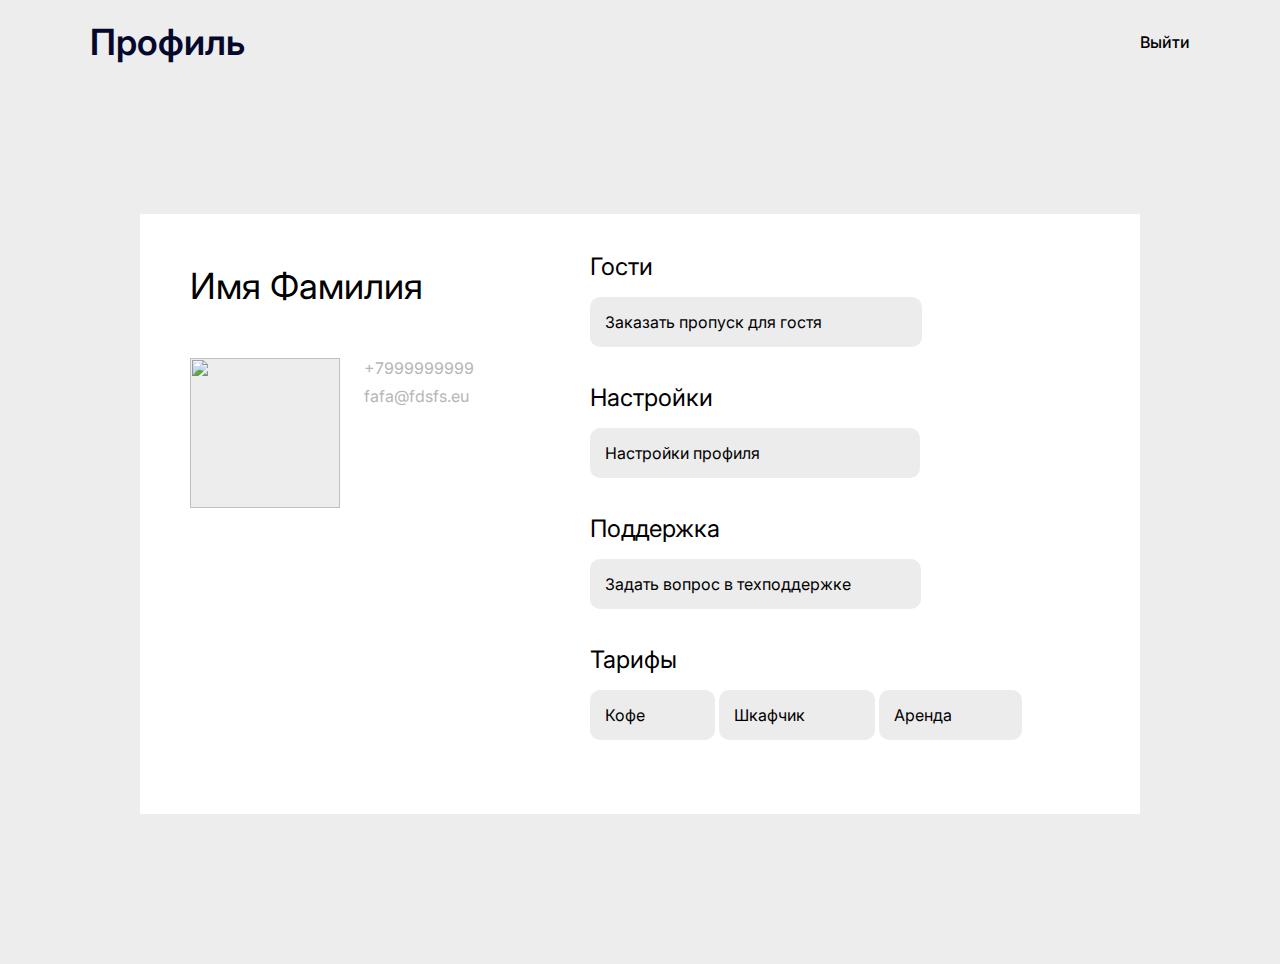
==== profile.html @ be4dff7d "Done Profile Meeting" ====
<!DOCTYPE html>
<html lang="en">
<head>
    <meta charset="UTF-8">
    <meta http-equiv="X-UA-Compatible" content="IE=edge">
    <meta name="viewport" content="width=device-width, initial-scale=1.0">
    <title>Профиль</title>
    <link rel="stylesheet" href="/assets/css/profile.css">

    <link rel="preconnect" href="https://fonts.googleapis.com">
    <link rel="preconnect" href="https://fonts.gstatic.com" crossorigin>
    <link href="https://fonts.googleapis.com/css2?family=Inter:wght@200;300;500&display=swap" rel="stylesheet">
</head>
<body>
    <header class="header">
        <div class="container">
            <div class="navigation">
                <h1>Профиль</h1>
                <a href="" class="sign-out-btn">Выйти</a>
            </div>
        </div>
    </header>

    <section class="block-profile">
        <div class="container">
            <div class="block-elements">
                <div class="left-half">
                    <h1 class="name">Имя Фамилия</h1>
                    <div class="info-profile">
                        <img src="" alt="" class="avatar">
                        <div class="text-info">
                            <p class="phone">+7999999999</p>
                            <p class="email">fafa@fdsfs.eu</p>
                        </div>
                    </div>
                    
                </div>

                <div class="right-half">
                    <div class="elements">
                        <div class="guests">
                            <h1>Гости</h1>
                            <button class="open-guests-btn">Заказать пропуск для гостя</button>
                        </div>

                        <div class="settings">
                            <h1>Настройки</h1>
                            <button class="open-settings-btn">Настройки профиля</button>
                        </div>

                        <div class="support">
                            <h1>Поддержка</h1>
                            <button class="open-support-btn">Задать вопрос в техподдержке</button>
                        </div>

                        <div class="tarifs">
                            <h1>Тарифы</h1>
                            <button class="open-coffee-btn">Кофе</button>
                            <button class="open-coffee-btn">Шкафчик</button>
                            <button class="open-coffee-btn">Аренда</button>
                        </div>
                    </div>
                </div>
            </div>
        </div>
    </section>
</body>
</html>
---- assets/css/profile.css ----
@import "./reset.css";

body{
    font-family: 'Inter', sans-serif;
    background-color: #EDEDED;
}

.container{
    max-width: 1160px;
    padding: 0 30px;
    margin: 0 auto;
}

.navigation{
    color: #04082C;
    display: flex;
    justify-content: space-between;
    align-items: center;
    padding-top: 20px;
}

.navigation h1{
   font-size: 36px;
   font-weight: 600;
}

.navigation a{
    font-size: 16px;
    font-weight: 500;
    color: black;
 }

 .block-profile{
    display: flex;
    justify-content: center;
    align-items: center;
    height: 100vh;
 }

 .block-elements{
    width: 1000px;
    height: 600px;
    background-color: white;
    display: flex;
    justify-content: space-between;
 }

 .left-half{
    width: 400px;
 }

 .right-half{
    width: 600px;
    height: 600px;
    align-items: center;
    display: flex;
 }

 .name{
    padding: 50px;
    font-size: 36px;
 }

 .info-profile{
    padding-left: 50px;
    display: flex;
    justify-content: start;
 }

 .avatar{
    width: 150px;
    height: 150px;
    background-color: #EDEDED;
 }

 .text-info{
    padding-left: 24px;
    color: #B6B6B6;
 }

 .text-info p{
    padding-bottom: 8px;
 }

 .guests{
    padding-left: 50px;
    margin-bottom: 36px;
 }


 .guests h1{
    font-size: 24px;
    padding-bottom: 16px;
 }

 .guests button{
    background-color: #ECECEC;
    padding: 15px 100px 15px 15px;
    border-radius: 10px;
    transition: .3s;
 }

 .guests button:hover{
    background-color: #383838;
    color: white;
 }

 .settings{
    padding-left: 50px;
    margin-bottom: 36px;
 }


 .settings h1{
    font-size: 24px;
    padding-bottom: 16px;
 }

 .settings button{
    background-color: #ECECEC;
    padding: 15px 160px 15px 15px;
    border-radius: 10px;
    transition: .3s;
 }

 .settings button:hover{
    background-color: #383838;
    color: white;
 }

 .support{
    padding-left: 50px;
    margin-bottom: 36px;
 }


 .support h1{
    font-size: 24px;
    padding-bottom: 16px;
 }

 .support button{
    background-color: #ECECEC;
    padding: 15px 70px 15px 15px;
    border-radius: 10px;
    transition: .3s;
 }

 .support button:hover{
    background-color: #383838;
    color: white;
 }

 .tarifs{
    padding-left: 50px;
    margin-bottom: 36px;
 }


 .tarifs h1{
    font-size: 24px;
    padding-bottom: 16px;
 }

 .tarifs button{
    background-color: #ECECEC;
    padding: 15px 70px 15px 15px;
    border-radius: 10px;
    transition: .3s;
 }

 .tarifs button:hover{
    background-color: #383838;
    color: white;
 }
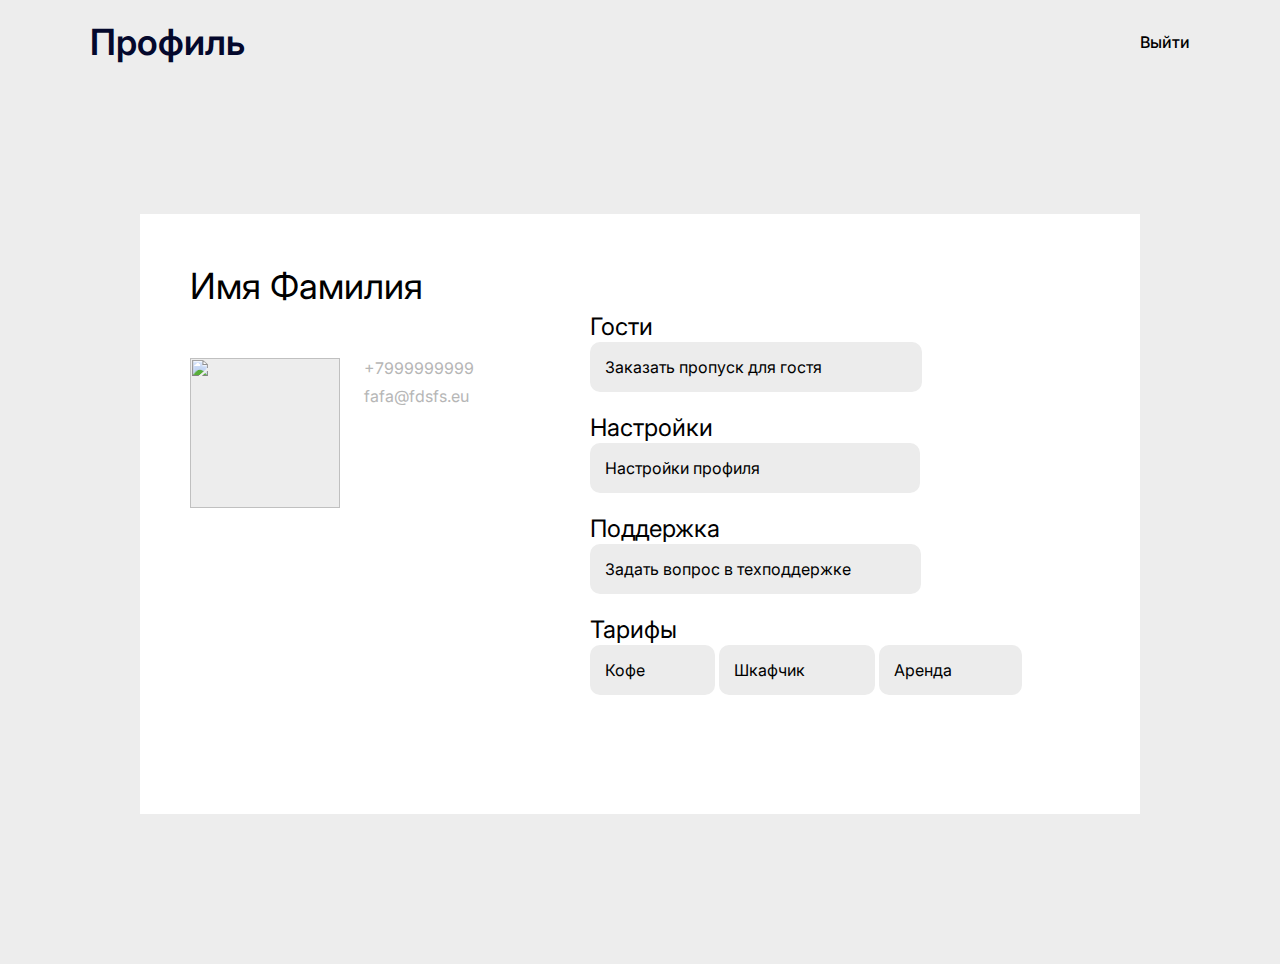
==== commit 866cd295: "Done" ====
--- a/profile.html
+++ b/profile.html
@@ -40,24 +40,24 @@
                     <div class="elements">
                         <div class="guests">
                             <h1>Гости</h1>
-                            <button class="open-guests-btn">Заказать пропуск для гостя</button>
+                            <a class="open-guests-btn" href="/guest.html">Заказать пропуск для гостя</a>
                         </div>
 
                         <div class="settings">
                             <h1>Настройки</h1>
-                            <button class="open-settings-btn">Настройки профиля</button>
+                            <a class="open-settings-btn" href="/settings.html">Настройки профиля</a>
                         </div>
 
                         <div class="support">
                             <h1>Поддержка</h1>
-                            <button class="open-support-btn">Задать вопрос в техподдержке</button>
+                            <a class="open-support-btn" href="/support.html">Задать вопрос в техподдержке</a>
                         </div>
 
                         <div class="tarifs">
                             <h1>Тарифы</h1>
-                            <button class="open-coffee-btn">Кофе</button>
-                            <button class="open-coffee-btn">Шкафчик</button>
-                            <button class="open-coffee-btn">Аренда</button>
+                            <a class="open-coffee-btn" href="/tarifs.html">Кофе</a>
+                            <a class="open-coffee-btn" href="/tarifs.html">Шкафчик</a>
+                            <a class="open-coffee-btn" href="/tarifs.html">Аренда</a>
                         </div>
                     </div>
                 </div>
--- a/assets/css/profile.css
+++ b/assets/css/profile.css
@@ -93,14 +93,15 @@
     padding-bottom: 16px;
  }
 
- .guests button{
+ .guests a{
     background-color: #ECECEC;
     padding: 15px 100px 15px 15px;
     border-radius: 10px;
     transition: .3s;
+    color: black;
  }
 
- .guests button:hover{
+ .guests a:hover{
     background-color: #383838;
     color: white;
  }
@@ -116,14 +117,15 @@
     padding-bottom: 16px;
  }
 
- .settings button{
+ .settings a{
     background-color: #ECECEC;
     padding: 15px 160px 15px 15px;
     border-radius: 10px;
     transition: .3s;
+    color: black;
  }
 
- .settings button:hover{
+ .settings a:hover{
     background-color: #383838;
     color: white;
  }
@@ -139,14 +141,15 @@
     padding-bottom: 16px;
  }
 
- .support button{
+ .support a{
     background-color: #ECECEC;
     padding: 15px 70px 15px 15px;
     border-radius: 10px;
     transition: .3s;
+    color: black;
  }
 
- .support button:hover{
+ .support a:hover{
     background-color: #383838;
     color: white;
  }
@@ -162,14 +165,15 @@
     padding-bottom: 16px;
  }
 
- .tarifs button{
+ .tarifs a{
     background-color: #ECECEC;
     padding: 15px 70px 15px 15px;
     border-radius: 10px;
     transition: .3s;
+    color: black;
  }
 
- .tarifs button:hover{
+ .tarifs a:hover{
     background-color: #383838;
     color: white;
  }